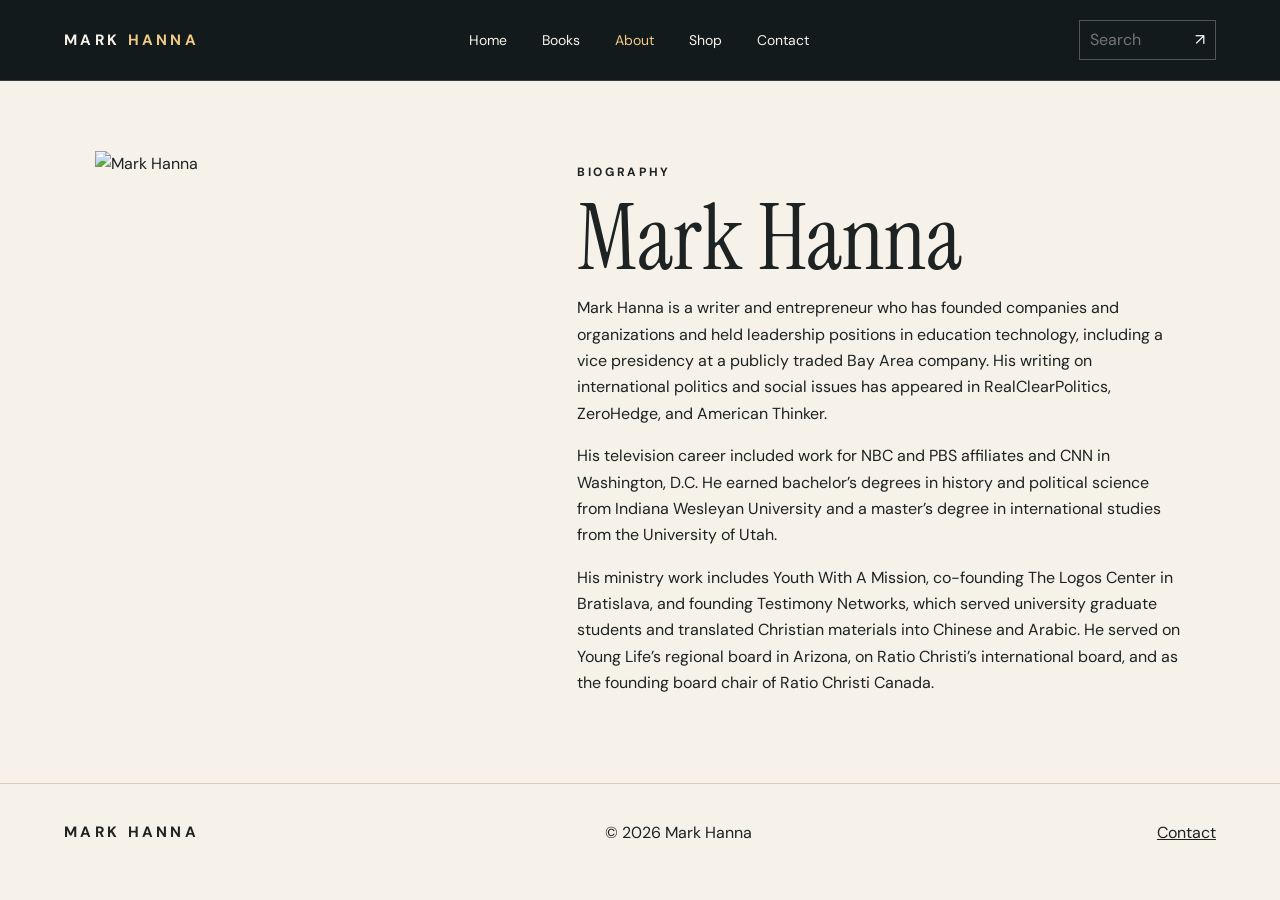
==== about.html @ d79cd28d "Add files via upload" ====
<!doctype html><html lang="en"><head><meta charset="utf-8"><meta name="viewport" content="width=device-width, initial-scale=1"><title>About | Mark Hanna</title><meta name="description" content="Books and biography of author Mark Hanna. Explore EBenezer: A Globalist’s Christmas Carol."><link rel="stylesheet" href="/style.css"><script src="/site.js" defer></script></head><body><a class="skip" href="#main">Skip to content</a><header><div class="bar"><a class="brand" href="/">MARK <span>HANNA</span></a><nav aria-label="Main navigation"><a href="/">Home</a><a href="/books">Books</a><a href="/about" aria-current="page">About</a><a href="/shop-hidden">Shop</a><a href="/contact">Contact</a></nav><form action="/search" role="search"><input name="q" aria-label="Search the site" placeholder="Search"><button aria-label="Search">↗</button></form></div></header><main id="main"><section class="inner split"><div><img class="portrait" src="/assets/mark-hanna.jpg" alt="Mark Hanna"></div><div><p class="eyebrow">Biography</p><h1>Mark Hanna</h1><p>Mark Hanna is a writer and entrepreneur who has founded companies and organizations and held leadership positions in education technology, including a vice presidency at a publicly traded Bay Area company. His writing on international politics and social issues has appeared in RealClearPolitics, ZeroHedge, and American Thinker.</p><p>His television career included work for NBC and PBS affiliates and CNN in Washington, D.C. He earned bachelor’s degrees in history and political science from Indiana Wesleyan University and a master’s degree in international studies from the University of Utah.</p><p>His ministry work includes Youth With A Mission, co-founding The Logos Center in Bratislava, and founding Testimony Networks, which served university graduate students and translated Christian materials into Chinese and Arabic. He served on Young Life’s regional board in Arizona, on Ratio Christi’s international board, and as the founding board chair of Ratio Christi Canada.</p></div></section></main><footer><a class="brand" href="/">MARK HANNA</a><p>© 2026 Mark Hanna</p><a href="/contact">Contact</a></footer></body></html>
---- style.css ----
@import url('https://fonts.googleapis.com/css2?family=DM+Sans:wght@400;500;600;700&family=Instrument+Serif:ital@0;1&display=swap');
:root{--ink:#1d2222;--paper:#f6f2e9;--gold:#f2c985;--dark:#131a1b;--muted:#c6c6b8}*{box-sizing:border-box}body{margin:0;font:16px/1.65 'DM Sans',Arial,sans-serif;color:var(--ink);background:var(--paper)}a{color:inherit}a:focus-visible,button:focus-visible,input:focus-visible,textarea:focus-visible{outline:3px solid #a66b28;outline-offset:4px}.skip{position:absolute;left:1rem;top:-5rem;background:white;padding:.5rem;z-index:2}.skip:focus{top:.5rem}header{background:var(--dark);color:var(--paper);border-bottom:1px solid #ffffff28}.bar,footer{max-width:1350px;margin:auto;padding:20px clamp(20px,5vw,75px);display:flex;align-items:center;justify-content:space-between;gap:24px;flex-wrap:wrap}.brand{font-weight:700;letter-spacing:.22em;text-decoration:none;font-size:15px}.brand span{color:var(--gold)}nav{display:flex;flex-wrap:wrap;gap:clamp(12px,3vw,35px)}nav a{font-size:14px;text-decoration:none}nav a[aria-current],nav a:hover{color:var(--gold)}header form{display:flex;border:1px solid #ffffff42}header input,header button{padding:6px 10px;background:transparent;color:white;border:0;font:inherit}header input{width:105px}header button{cursor:pointer}.hero{background:radial-gradient(ellipse at 78% 42%,#344044,var(--dark) 60%);color:var(--paper);display:grid;grid-template-columns:1.2fr 1fr;align-items:center;gap:5vw;padding:clamp(45px,8vw,130px) max(6vw,24px)}.hero-text{max-width:650px}.eyebrow{text-transform:uppercase;font-size:12px;font-weight:700;letter-spacing:.22em}.hero .eyebrow{color:var(--gold)}h1,h2,.quote blockquote{font:400 clamp(52px,8vw,116px)/.89 'Instrument Serif',Georgia,serif;margin:.18em 0}h2,.quote blockquote{font-size:clamp(36px,5vw,68px)}.subtitle{font:italic 400 clamp(27px,4vw,43px)/1.15 'Instrument Serif',Georgia,serif;margin:.45em 0}.hero .subtitle{color:var(--gold)}.lede{max-width:460px;color:var(--muted)}.art{text-align:center}.cover{width:min(100%,340px);height:auto;display:block;margin:auto;box-shadow:0 18px 50px #0005}.actions{display:flex;flex-wrap:wrap;gap:12px;margin-top:28px}.button{background:var(--gold);color:#201d18;text-decoration:none;padding:11px 19px;display:inline-block;font:700 14px/1.6 'DM Sans',sans-serif;border:1px solid transparent;cursor:pointer}.outline{border-color:#ffffff70;background:transparent;color:var(--paper)}.quote,.author-strip{padding:55px 7vw;text-align:center}.quote{border-bottom:1px solid #ddd2bf}.quote blockquote{max-width:950px;margin:auto;font-style:italic}.inner{max-width:1140px;margin:auto;padding:70px 25px;min-height:65vh}.inner h1{font-size:clamp(52px,7vw,90px)}.split,.catalog article{display:grid;grid-template-columns:minmax(150px,1fr) 1.5fr;gap:clamp(24px,6vw,90px);align-items:start}.portrait{width:100%;height:auto}.retailers{display:grid;grid-template-columns:repeat(auto-fit,minmax(190px,1fr));gap:12px;margin-top:30px}.retailer{border:1px solid #b6a78f;padding:16px;text-decoration:none}.retailer:hover{background:#f1dfbd}.narrow{max-width:760px}.fields{display:grid;grid-template-columns:1fr 1fr;gap:15px}label{display:block;font-weight:600;margin:15px 0}label input,label textarea{display:block;width:100%;padding:11px;border:1px solid #a89c86;background:#fffcf5;font:inherit}footer{border-top:1px solid #d8cebb}@media(max-width:660px){.hero,.split,.catalog article{grid-template-columns:1fr}.hero .art{grid-row:1}.hero .cover{max-width:200px}.bar{gap:15px}.fields{grid-template-columns:1fr;gap:0}}
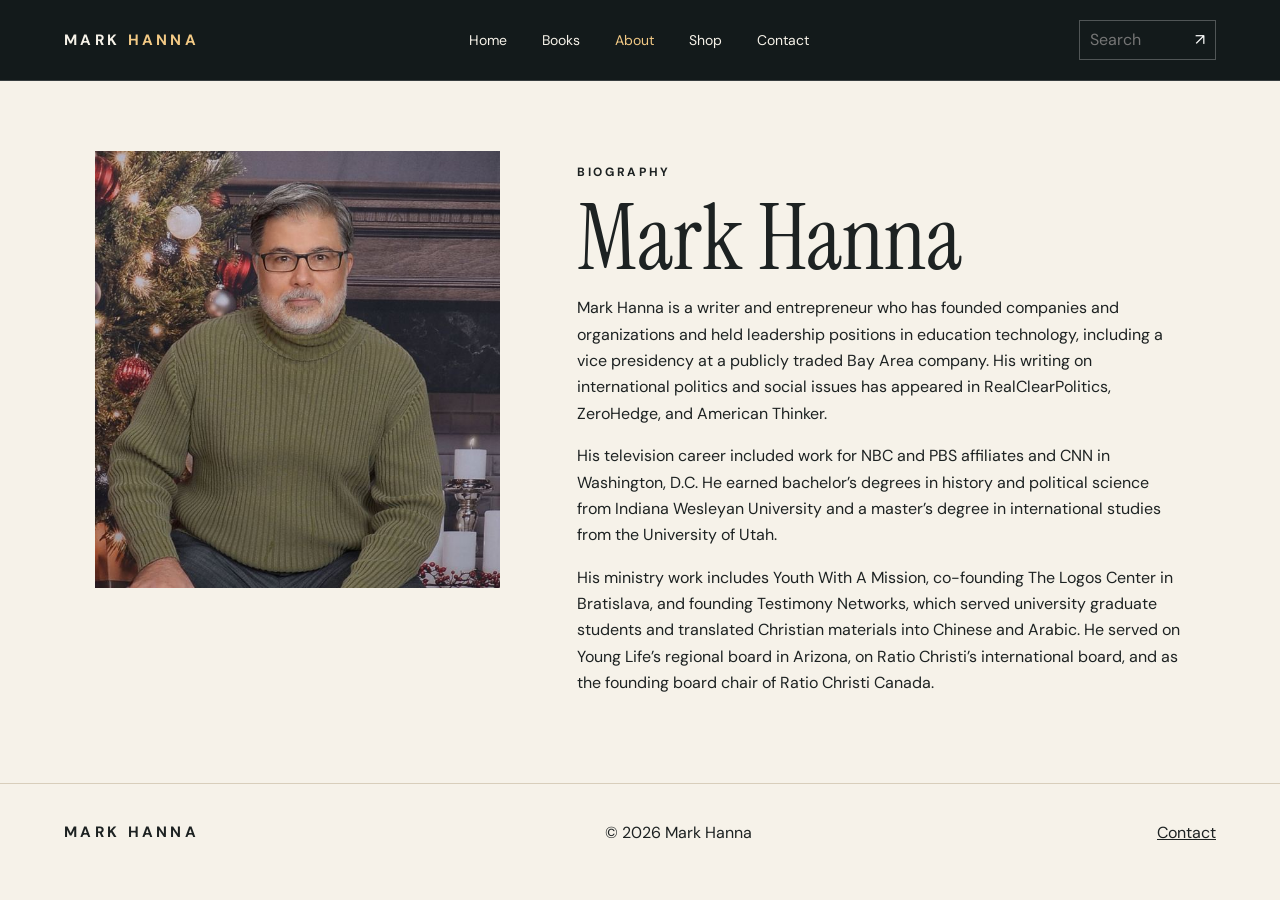
==== commit 07656d35: "Add supplied site favicon" ====
--- a/about.html
+++ b/about.html
@@ -1 +1 @@
-<!doctype html><html lang="en"><head><meta charset="utf-8"><meta name="viewport" content="width=device-width, initial-scale=1"><title>About | Mark Hanna</title><meta name="description" content="Books and biography of author Mark Hanna. Explore EBenezer: A Globalist’s Christmas Carol."><link rel="stylesheet" href="/style.css"><script src="/site.js" defer></script></head><body><a class="skip" href="#main">Skip to content</a><header><div class="bar"><a class="brand" href="/">MARK <span>HANNA</span></a><nav aria-label="Main navigation"><a href="/">Home</a><a href="/books">Books</a><a href="/about" aria-current="page">About</a><a href="/shop-hidden">Shop</a><a href="/contact">Contact</a></nav><form action="/search" role="search"><input name="q" aria-label="Search the site" placeholder="Search"><button aria-label="Search">↗</button></form></div></header><main id="main"><section class="inner split"><div><img class="portrait" src="/assets/mark-hanna.jpg" alt="Mark Hanna"></div><div><p class="eyebrow">Biography</p><h1>Mark Hanna</h1><p>Mark Hanna is a writer and entrepreneur who has founded companies and organizations and held leadership positions in education technology, including a vice presidency at a publicly traded Bay Area company. His writing on international politics and social issues has appeared in RealClearPolitics, ZeroHedge, and American Thinker.</p><p>His television career included work for NBC and PBS affiliates and CNN in Washington, D.C. He earned bachelor’s degrees in history and political science from Indiana Wesleyan University and a master’s degree in international studies from the University of Utah.</p><p>His ministry work includes Youth With A Mission, co-founding The Logos Center in Bratislava, and founding Testimony Networks, which served university graduate students and translated Christian materials into Chinese and Arabic. He served on Young Life’s regional board in Arizona, on Ratio Christi’s international board, and as the founding board chair of Ratio Christi Canada.</p></div></section></main><footer><a class="brand" href="/">MARK HANNA</a><p>© 2026 Mark Hanna</p><a href="/contact">Contact</a></footer></body></html>+<!doctype html><html lang="en"><head><meta charset="utf-8"><meta name="viewport" content="width=device-width, initial-scale=1"><title>About | Mark Hanna</title><meta name="description" content="Books and biography of author Mark Hanna. Explore EBenezer: A Globalist’s Christmas Carol."><link rel="stylesheet" href="/style.css"><script src="/site.js" defer></script><link rel="icon" type="image/png" href="/favicon.png"></head><body><a class="skip" href="#main">Skip to content</a><header><div class="bar"><a class="brand" href="/">MARK <span>HANNA</span></a><nav aria-label="Main navigation"><a href="/">Home</a><a href="/books">Books</a><a href="/about" aria-current="page">About</a><a href="/shop-hidden">Shop</a><a href="/contact">Contact</a></nav><form action="/search" role="search"><input name="q" aria-label="Search the site" placeholder="Search"><button aria-label="Search">↗</button></form></div></header><main id="main"><section class="inner split"><div><img class="portrait" src="/assets/mark-hanna.jpg" alt="Mark Hanna"></div><div><p class="eyebrow">Biography</p><h1>Mark Hanna</h1><p>Mark Hanna is a writer and entrepreneur who has founded companies and organizations and held leadership positions in education technology, including a vice presidency at a publicly traded Bay Area company. His writing on international politics and social issues has appeared in RealClearPolitics, ZeroHedge, and American Thinker.</p><p>His television career included work for NBC and PBS affiliates and CNN in Washington, D.C. He earned bachelor’s degrees in history and political science from Indiana Wesleyan University and a master’s degree in international studies from the University of Utah.</p><p>His ministry work includes Youth With A Mission, co-founding The Logos Center in Bratislava, and founding Testimony Networks, which served university graduate students and translated Christian materials into Chinese and Arabic. He served on Young Life’s regional board in Arizona, on Ratio Christi’s international board, and as the founding board chair of Ratio Christi Canada.</p></div></section></main><footer><a class="brand" href="/">MARK HANNA</a><p>© 2026 Mark Hanna</p><a href="/contact">Contact</a></footer></body></html>
--- a/style.css
+++ b/style.css
@@ -1,2 +1,4 @@
 @import url('https://fonts.googleapis.com/css2?family=DM+Sans:wght@400;500;600;700&family=Instrument+Serif:ital@0;1&display=swap');
 :root{--ink:#1d2222;--paper:#f6f2e9;--gold:#f2c985;--dark:#131a1b;--muted:#c6c6b8}*{box-sizing:border-box}body{margin:0;font:16px/1.65 'DM Sans',Arial,sans-serif;color:var(--ink);background:var(--paper)}a{color:inherit}a:focus-visible,button:focus-visible,input:focus-visible,textarea:focus-visible{outline:3px solid #a66b28;outline-offset:4px}.skip{position:absolute;left:1rem;top:-5rem;background:white;padding:.5rem;z-index:2}.skip:focus{top:.5rem}header{background:var(--dark);color:var(--paper);border-bottom:1px solid #ffffff28}.bar,footer{max-width:1350px;margin:auto;padding:20px clamp(20px,5vw,75px);display:flex;align-items:center;justify-content:space-between;gap:24px;flex-wrap:wrap}.brand{font-weight:700;letter-spacing:.22em;text-decoration:none;font-size:15px}.brand span{color:var(--gold)}nav{display:flex;flex-wrap:wrap;gap:clamp(12px,3vw,35px)}nav a{font-size:14px;text-decoration:none}nav a[aria-current],nav a:hover{color:var(--gold)}header form{display:flex;border:1px solid #ffffff42}header input,header button{padding:6px 10px;background:transparent;color:white;border:0;font:inherit}header input{width:105px}header button{cursor:pointer}.hero{background:radial-gradient(ellipse at 78% 42%,#344044,var(--dark) 60%);color:var(--paper);display:grid;grid-template-columns:1.2fr 1fr;align-items:center;gap:5vw;padding:clamp(45px,8vw,130px) max(6vw,24px)}.hero-text{max-width:650px}.eyebrow{text-transform:uppercase;font-size:12px;font-weight:700;letter-spacing:.22em}.hero .eyebrow{color:var(--gold)}h1,h2,.quote blockquote{font:400 clamp(52px,8vw,116px)/.89 'Instrument Serif',Georgia,serif;margin:.18em 0}h2,.quote blockquote{font-size:clamp(36px,5vw,68px)}.subtitle{font:italic 400 clamp(27px,4vw,43px)/1.15 'Instrument Serif',Georgia,serif;margin:.45em 0}.hero .subtitle{color:var(--gold)}.lede{max-width:460px;color:var(--muted)}.art{text-align:center}.cover{width:min(100%,340px);height:auto;display:block;margin:auto;box-shadow:0 18px 50px #0005}.actions{display:flex;flex-wrap:wrap;gap:12px;margin-top:28px}.button{background:var(--gold);color:#201d18;text-decoration:none;padding:11px 19px;display:inline-block;font:700 14px/1.6 'DM Sans',sans-serif;border:1px solid transparent;cursor:pointer}.outline{border-color:#ffffff70;background:transparent;color:var(--paper)}.quote,.author-strip{padding:55px 7vw;text-align:center}.quote{border-bottom:1px solid #ddd2bf}.quote blockquote{max-width:950px;margin:auto;font-style:italic}.inner{max-width:1140px;margin:auto;padding:70px 25px;min-height:65vh}.inner h1{font-size:clamp(52px,7vw,90px)}.split,.catalog article{display:grid;grid-template-columns:minmax(150px,1fr) 1.5fr;gap:clamp(24px,6vw,90px);align-items:start}.portrait{width:100%;height:auto}.retailers{display:grid;grid-template-columns:repeat(auto-fit,minmax(190px,1fr));gap:12px;margin-top:30px}.retailer{border:1px solid #b6a78f;padding:16px;text-decoration:none}.retailer:hover{background:#f1dfbd}.narrow{max-width:760px}.fields{display:grid;grid-template-columns:1fr 1fr;gap:15px}label{display:block;font-weight:600;margin:15px 0}label input,label textarea{display:block;width:100%;padding:11px;border:1px solid #a89c86;background:#fffcf5;font:inherit}footer{border-top:1px solid #d8cebb}@media(max-width:660px){.hero,.split,.catalog article{grid-template-columns:1fr}.hero .art{grid-row:1}.hero .cover{max-width:200px}.bar{gap:15px}.fields{grid-template-columns:1fr;gap:0}}
+
+.retailer{min-height:96px;display:flex;align-items:center;justify-content:center;text-align:center}.retailer-logo{background:#fff}.retailer-logo img{display:block;width:100%;max-width:180px;height:66px;object-fit:contain}
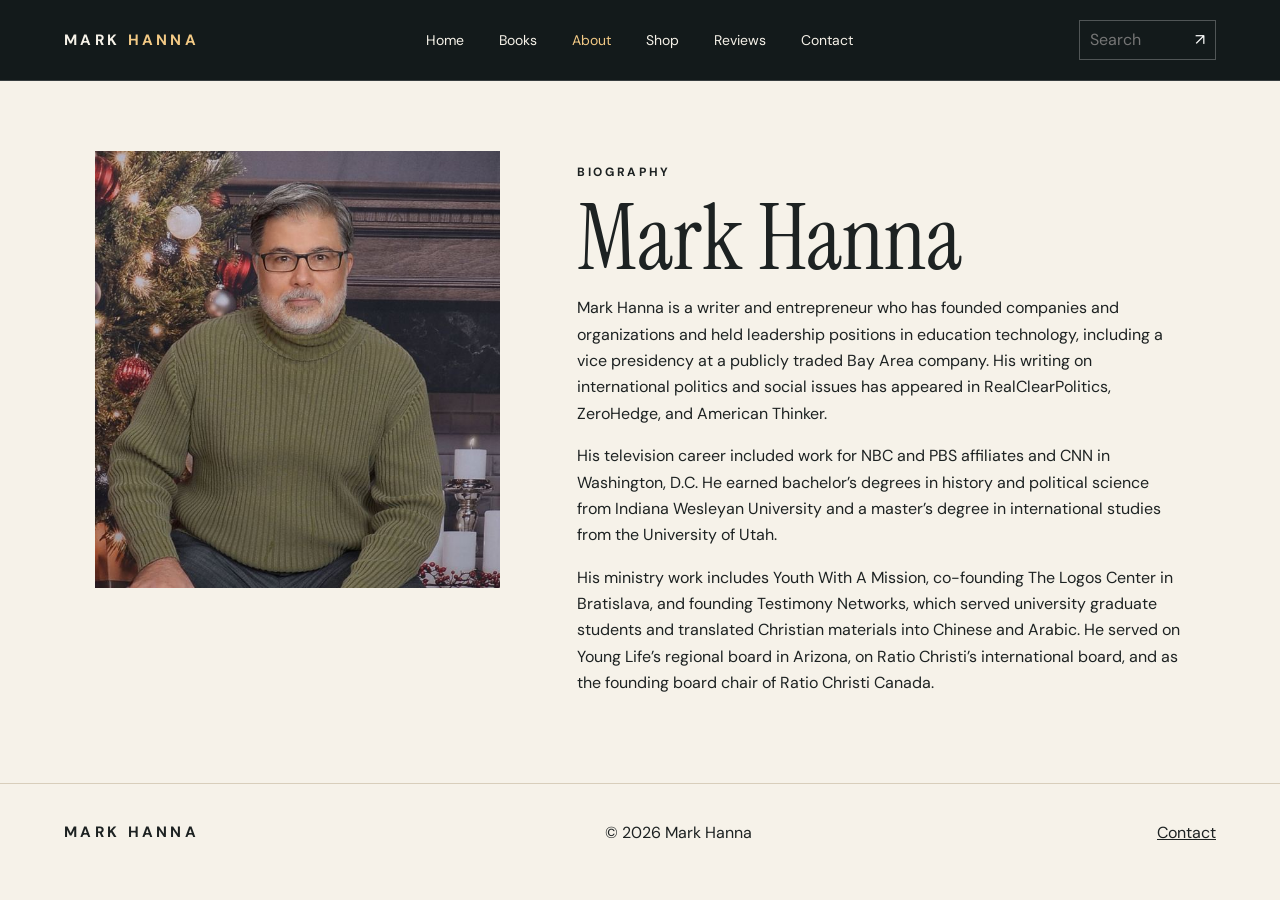
==== commit a5a28fd3: "Publish reader reviews and update homepage byline and favicon" ====
--- a/about.html
+++ b/about.html
@@ -1 +1 @@
-<!doctype html><html lang="en"><head><meta charset="utf-8"><meta name="viewport" content="width=device-width, initial-scale=1"><title>About | Mark Hanna</title><meta name="description" content="Books and biography of author Mark Hanna. Explore EBenezer: A Globalist’s Christmas Carol."><link rel="stylesheet" href="/style.css"><script src="/site.js" defer></script><link rel="icon" type="image/png" href="/favicon.png"></head><body><a class="skip" href="#main">Skip to content</a><header><div class="bar"><a class="brand" href="/">MARK <span>HANNA</span></a><nav aria-label="Main navigation"><a href="/">Home</a><a href="/books">Books</a><a href="/about" aria-current="page">About</a><a href="/shop-hidden">Shop</a><a href="/contact">Contact</a></nav><form action="/search" role="search"><input name="q" aria-label="Search the site" placeholder="Search"><button aria-label="Search">↗</button></form></div></header><main id="main"><section class="inner split"><div><img class="portrait" src="/assets/mark-hanna.jpg" alt="Mark Hanna"></div><div><p class="eyebrow">Biography</p><h1>Mark Hanna</h1><p>Mark Hanna is a writer and entrepreneur who has founded companies and organizations and held leadership positions in education technology, including a vice presidency at a publicly traded Bay Area company. His writing on international politics and social issues has appeared in RealClearPolitics, ZeroHedge, and American Thinker.</p><p>His television career included work for NBC and PBS affiliates and CNN in Washington, D.C. He earned bachelor’s degrees in history and political science from Indiana Wesleyan University and a master’s degree in international studies from the University of Utah.</p><p>His ministry work includes Youth With A Mission, co-founding The Logos Center in Bratislava, and founding Testimony Networks, which served university graduate students and translated Christian materials into Chinese and Arabic. He served on Young Life’s regional board in Arizona, on Ratio Christi’s international board, and as the founding board chair of Ratio Christi Canada.</p></div></section></main><footer><a class="brand" href="/">MARK HANNA</a><p>© 2026 Mark Hanna</p><a href="/contact">Contact</a></footer></body></html>+<!doctype html><html lang="en"><head><meta charset="utf-8"><meta name="viewport" content="width=device-width, initial-scale=1"><title>About | Mark Hanna</title><meta name="description" content="Books and biography of author Mark Hanna. Explore EBenezer: A Globalist’s Christmas Carol."><link rel="stylesheet" href="/style.css"><script src="/site.js" defer></script><link rel="icon" type="image/png" href="/favicon.png"></head><body><a class="skip" href="#main">Skip to content</a><header><div class="bar"><a class="brand" href="/">MARK <span>HANNA</span></a><nav aria-label="Main navigation"><a href="/">Home</a><a href="/books">Books</a><a href="/about" aria-current="page">About</a><a href="/shop-hidden">Shop</a><a href="/reviews">Reviews</a><a href="/contact">Contact</a></nav><form action="/search" role="search"><input name="q" aria-label="Search the site" placeholder="Search"><button aria-label="Search">↗</button></form></div></header><main id="main"><section class="inner split"><div><img class="portrait" src="/assets/mark-hanna.jpg" alt="Mark Hanna"></div><div><p class="eyebrow">Biography</p><h1>Mark Hanna</h1><p>Mark Hanna is a writer and entrepreneur who has founded companies and organizations and held leadership positions in education technology, including a vice presidency at a publicly traded Bay Area company. His writing on international politics and social issues has appeared in RealClearPolitics, ZeroHedge, and American Thinker.</p><p>His television career included work for NBC and PBS affiliates and CNN in Washington, D.C. He earned bachelor’s degrees in history and political science from Indiana Wesleyan University and a master’s degree in international studies from the University of Utah.</p><p>His ministry work includes Youth With A Mission, co-founding The Logos Center in Bratislava, and founding Testimony Networks, which served university graduate students and translated Christian materials into Chinese and Arabic. He served on Young Life’s regional board in Arizona, on Ratio Christi’s international board, and as the founding board chair of Ratio Christi Canada.</p></div></section></main><footer><a class="brand" href="/">MARK HANNA</a><p>© 2026 Mark Hanna</p><a href="/contact">Contact</a></footer></body></html>
--- a/style.css
+++ b/style.css
@@ -2,3 +2,5 @@
 :root{--ink:#1d2222;--paper:#f6f2e9;--gold:#f2c985;--dark:#131a1b;--muted:#c6c6b8}*{box-sizing:border-box}body{margin:0;font:16px/1.65 'DM Sans',Arial,sans-serif;color:var(--ink);background:var(--paper)}a{color:inherit}a:focus-visible,button:focus-visible,input:focus-visible,textarea:focus-visible{outline:3px solid #a66b28;outline-offset:4px}.skip{position:absolute;left:1rem;top:-5rem;background:white;padding:.5rem;z-index:2}.skip:focus{top:.5rem}header{background:var(--dark);color:var(--paper);border-bottom:1px solid #ffffff28}.bar,footer{max-width:1350px;margin:auto;padding:20px clamp(20px,5vw,75px);display:flex;align-items:center;justify-content:space-between;gap:24px;flex-wrap:wrap}.brand{font-weight:700;letter-spacing:.22em;text-decoration:none;font-size:15px}.brand span{color:var(--gold)}nav{display:flex;flex-wrap:wrap;gap:clamp(12px,3vw,35px)}nav a{font-size:14px;text-decoration:none}nav a[aria-current],nav a:hover{color:var(--gold)}header form{display:flex;border:1px solid #ffffff42}header input,header button{padding:6px 10px;background:transparent;color:white;border:0;font:inherit}header input{width:105px}header button{cursor:pointer}.hero{background:radial-gradient(ellipse at 78% 42%,#344044,var(--dark) 60%);color:var(--paper);display:grid;grid-template-columns:1.2fr 1fr;align-items:center;gap:5vw;padding:clamp(45px,8vw,130px) max(6vw,24px)}.hero-text{max-width:650px}.eyebrow{text-transform:uppercase;font-size:12px;font-weight:700;letter-spacing:.22em}.hero .eyebrow{color:var(--gold)}h1,h2,.quote blockquote{font:400 clamp(52px,8vw,116px)/.89 'Instrument Serif',Georgia,serif;margin:.18em 0}h2,.quote blockquote{font-size:clamp(36px,5vw,68px)}.subtitle{font:italic 400 clamp(27px,4vw,43px)/1.15 'Instrument Serif',Georgia,serif;margin:.45em 0}.hero .subtitle{color:var(--gold)}.lede{max-width:460px;color:var(--muted)}.art{text-align:center}.cover{width:min(100%,340px);height:auto;display:block;margin:auto;box-shadow:0 18px 50px #0005}.actions{display:flex;flex-wrap:wrap;gap:12px;margin-top:28px}.button{background:var(--gold);color:#201d18;text-decoration:none;padding:11px 19px;display:inline-block;font:700 14px/1.6 'DM Sans',sans-serif;border:1px solid transparent;cursor:pointer}.outline{border-color:#ffffff70;background:transparent;color:var(--paper)}.quote,.author-strip{padding:55px 7vw;text-align:center}.quote{border-bottom:1px solid #ddd2bf}.quote blockquote{max-width:950px;margin:auto;font-style:italic}.inner{max-width:1140px;margin:auto;padding:70px 25px;min-height:65vh}.inner h1{font-size:clamp(52px,7vw,90px)}.split,.catalog article{display:grid;grid-template-columns:minmax(150px,1fr) 1.5fr;gap:clamp(24px,6vw,90px);align-items:start}.portrait{width:100%;height:auto}.retailers{display:grid;grid-template-columns:repeat(auto-fit,minmax(190px,1fr));gap:12px;margin-top:30px}.retailer{border:1px solid #b6a78f;padding:16px;text-decoration:none}.retailer:hover{background:#f1dfbd}.narrow{max-width:760px}.fields{display:grid;grid-template-columns:1fr 1fr;gap:15px}label{display:block;font-weight:600;margin:15px 0}label input,label textarea{display:block;width:100%;padding:11px;border:1px solid #a89c86;background:#fffcf5;font:inherit}footer{border-top:1px solid #d8cebb}@media(max-width:660px){.hero,.split,.catalog article{grid-template-columns:1fr}.hero .art{grid-row:1}.hero .cover{max-width:200px}.bar{gap:15px}.fields{grid-template-columns:1fr;gap:0}}
 
 .retailer{min-height:96px;display:flex;align-items:center;justify-content:center;text-align:center}.retailer-logo{background:#fff}.retailer-logo img{display:block;width:100%;max-width:180px;height:66px;object-fit:contain}
+
+.reviews{max-width:920px}.review-list{display:grid;gap:24px;margin-top:36px}.review{padding:clamp(20px,4vw,38px);background:#fffdf8;border:1px solid #ded2be}.review-heading{display:flex;align-items:baseline;justify-content:space-between;gap:12px 24px;flex-wrap:wrap}.review-heading h2{font-size:clamp(29px,4vw,43px);line-height:1.05}.review-stars{color:#936018;letter-spacing:.12em;white-space:nowrap}.review-credit{border-top:1px solid #ded2be;margin-top:22px;padding-top:12px}.review-credit p{margin:0}.review-author{font-size:1.06em}
